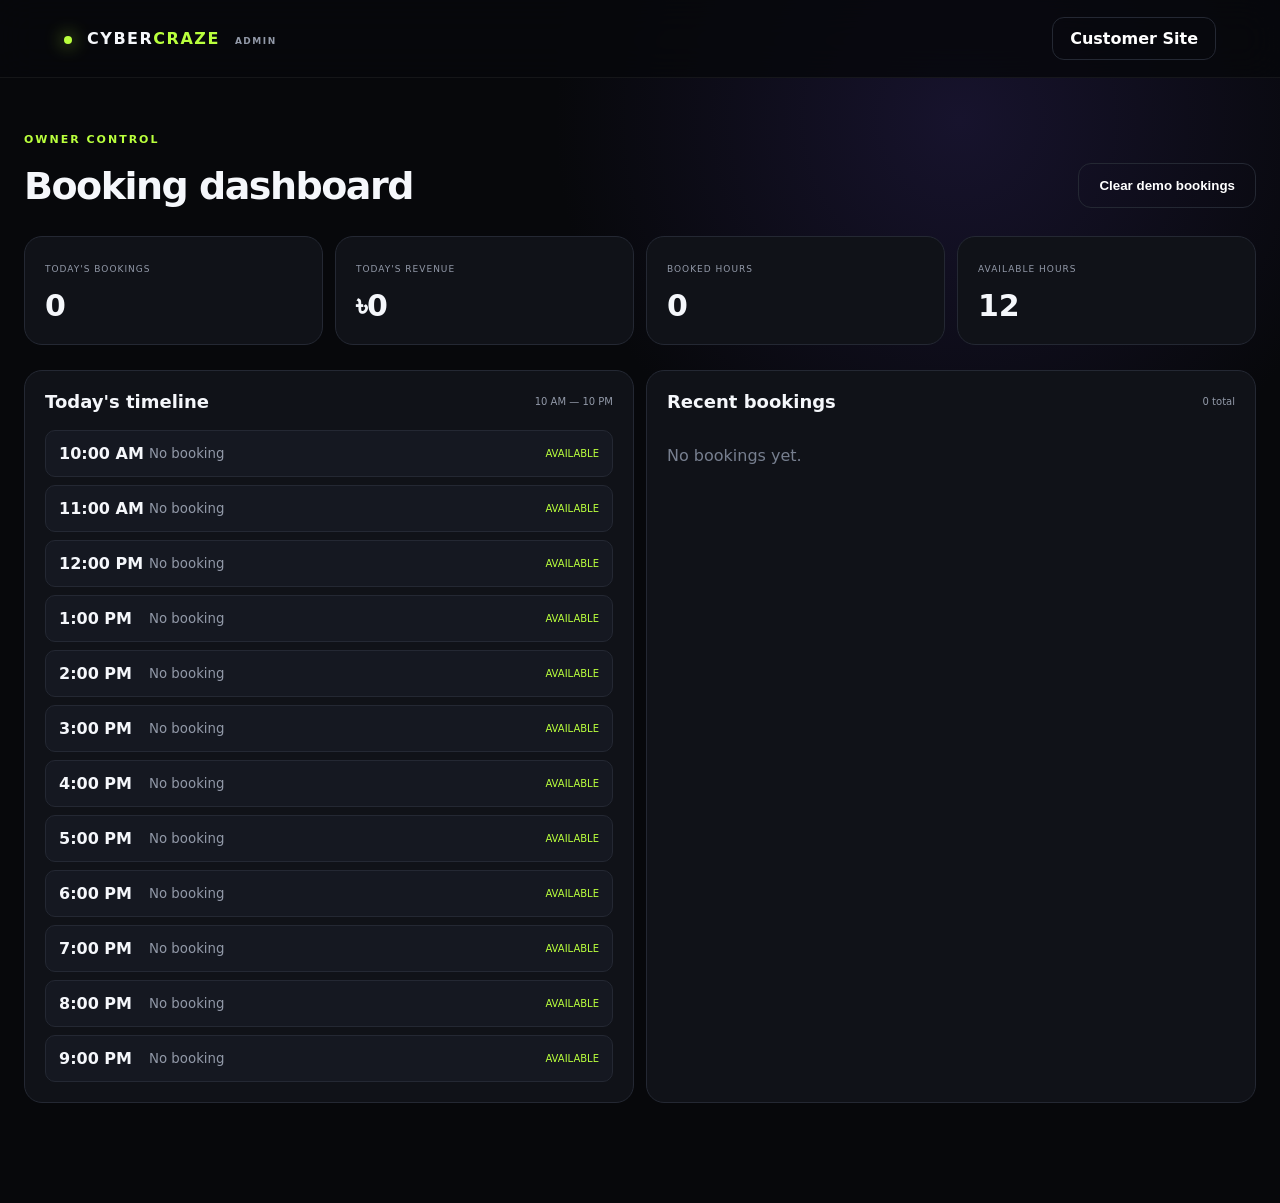
==== admin.html @ 1fd8e3d7 "Add files via upload" ====
<!DOCTYPE html>
<html lang="en">
<head>
  <meta charset="UTF-8">
  <meta name="viewport" content="width=device-width, initial-scale=1.0">
  <title>Admin Dashboard — CyberCraze</title>
  <link rel="stylesheet" href="assets/style.css">
</head>
<body>
  <nav class="nav">
    <a class="brand" href="index.html"><span class="brand-dot"></span> CYBER<span>CRAZE</span> <small>ADMIN</small></a>
    <a class="nav-cta" href="index.html">Customer Site</a>
  </nav>
  <main class="admin-page">
    <div class="section-head">
      <div><p class="eyebrow">OWNER CONTROL</p><h1>Booking dashboard</h1></div>
      <button class="btn ghost" id="clearDemo">Clear demo bookings</button>
    </div>
    <div class="metrics">
      <div class="metric"><small>TODAY'S BOOKINGS</small><strong id="mBookings">0</strong></div>
      <div class="metric"><small>TODAY'S REVENUE</small><strong id="mRevenue">৳0</strong></div>
      <div class="metric"><small>BOOKED HOURS</small><strong id="mHours">0</strong></div>
      <div class="metric"><small>AVAILABLE HOURS</small><strong id="mAvailable">12</strong></div>
    </div>
    <div class="admin-grid">
      <section class="panel">
        <div class="panel-head"><h2>Today's timeline</h2><span>10 AM — 10 PM</span></div>
        <div id="adminSlots" class="admin-slots"></div>
      </section>
      <section class="panel">
        <div class="panel-head"><h2>Recent bookings</h2><span id="bookingCount">0 total</span></div>
        <div id="bookingList" class="booking-list"></div>
      </section>
    </div>
  </main>
  <script src="assets/admin.js"></script>
</body>
</html>
---- assets/style.css ----
:root{--bg:#07080b;--panel:#101218;--panel2:#151821;--line:#242833;--text:#f5f7fb;--muted:#9299a8;--accent:#b9ff3d;--accent2:#7d5cff;--danger:#ff5263;--radius:20px}*{box-sizing:border-box}html{scroll-behavior:smooth}body{margin:0;background:radial-gradient(circle at 75% 10%,#17132d 0,transparent 28%),var(--bg);color:var(--text);font-family:Inter,ui-sans-serif,system-ui,-apple-system,Segoe UI,sans-serif}a{text-decoration:none;color:inherit}.nav{height:78px;display:flex;align-items:center;justify-content:space-between;padding:0 clamp(20px,5vw,80px);border-bottom:1px solid rgba(255,255,255,.06);position:sticky;top:0;z-index:10;background:rgba(7,8,11,.82);backdrop-filter:blur(18px)}.brand{font-weight:900;letter-spacing:1.5px}.brand span:not(.brand-dot){color:var(--accent)}.brand-dot{display:inline-block;width:8px;height:8px;background:var(--accent);border-radius:50%;margin-right:8px;box-shadow:0 0 18px var(--accent)}.brand small{color:var(--muted);font-size:9px;margin-left:8px}.nav-links{display:flex;gap:28px;align-items:center;color:#b8bdc9;font-size:14px}.nav-links a:hover{color:#fff}.nav-cta{border:1px solid var(--line);padding:11px 17px;border-radius:12px;font-weight:700;color:#fff}.nav-cta:hover{border-color:#555d6c}.hero{min-height:650px;padding:90px clamp(20px,7vw,110px);display:grid;grid-template-columns:1.15fr .85fr;gap:60px;align-items:center;position:relative;overflow:hidden}.hero-glow{position:absolute;width:500px;height:500px;background:#7d5cff22;filter:blur(100px);right:0;top:80px}.eyebrow{font-size:11px;letter-spacing:2px;color:var(--accent);font-weight:800;margin:0 0 18px}.hero h1,.booking-intro h1{font-size:clamp(48px,7vw,88px);line-height:.94;letter-spacing:-4px;margin:0 0 28px}.hero h1 span,.booking-intro h1 span{color:var(--accent)}.hero-text{max-width:590px;color:var(--muted);font-size:17px;line-height:1.7}.hero-actions{display:flex;gap:12px;margin:32px 0}.btn{display:inline-flex;align-items:center;justify-content:center;gap:14px;border:1px solid var(--line);border-radius:13px;padding:14px 20px;color:#fff;font-weight:800;cursor:pointer;background:transparent}.btn.primary{background:var(--accent);color:#080a07;border-color:var(--accent);box-shadow:0 0 30px #b9ff3d20}.btn.primary:hover{filter:brightness(1.06)}.btn.ghost:hover{background:#fff08}.mini-stats{display:flex;gap:30px;margin-top:38px}.mini-stats div{display:flex;flex-direction:column;gap:5px}.mini-stats strong{font-size:18px}.mini-stats small{font-size:9px;color:var(--muted);letter-spacing:1px}.hero-card{background:linear-gradient(145deg,#181a22,#0d0e13);border:1px solid var(--line);border-radius:28px;padding:26px;min-height:410px;display:flex;flex-direction:column;justify-content:space-between;box-shadow:0 30px 90px #0008}.card-top{font-size:10px;letter-spacing:1.5px;color:var(--muted)}.live-dot{display:inline-block;width:7px;height:7px;background:var(--accent);border-radius:50%;margin-right:7px;box-shadow:0 0 12px var(--accent)}.console-art{height:260px;display:flex;align-items:center;justify-content:center;font-size:100px;font-weight:1000;letter-spacing:-10px;color:#242833;text-shadow:0 0 50px #7d5cff44}.console-art span{color:var(--accent)}.hero-card-bottom{display:flex;justify-content:space-between;align-items:end;border-top:1px solid var(--line);padding-top:20px}.hero-card-bottom small{display:block;color:var(--muted);font-size:9px;letter-spacing:1px}.hero-card-bottom strong{font-size:20px}.hero-card-bottom a,.text-link{color:var(--accent);font-weight:800;font-size:13px}.section{padding:70px clamp(20px,7vw,110px)}.section-head{display:flex;justify-content:space-between;align-items:end;margin-bottom:28px}.section h2,.admin-page h1{font-size:38px;letter-spacing:-1.5px;margin:0}.slot-grid{display:grid;grid-template-columns:repeat(4,1fr);gap:10px}.slot{padding:20px;border:1px solid var(--line);background:var(--panel);border-radius:14px}.slot strong{display:block;margin-bottom:8px}.slot small{color:var(--muted)}.slot.available{border-color:#b9ff3d33}.slot.booked{opacity:.55}.slot-badge{float:right;font-size:9px;text-transform:uppercase;letter-spacing:1px;color:var(--accent)}.booked .slot-badge{color:var(--danger)}.feature-grid{padding:30px clamp(20px,7vw,110px) 100px;display:grid;grid-template-columns:repeat(3,1fr);gap:12px}.feature{border-top:1px solid var(--line);padding:28px 5px}.feature span{color:var(--accent);font-size:11px}.feature h3{font-size:21px;margin:18px 0 8px}.feature p{color:var(--muted);line-height:1.6;font-size:14px}footer{padding:25px clamp(20px,5vw,80px);border-top:1px solid var(--line);display:flex;justify-content:space-between;color:#707684;font-size:10px;letter-spacing:1px}.booking-page{max-width:1180px;margin:auto;padding:75px 24px 100px;display:grid;grid-template-columns:.7fr 1.3fr;gap:70px}.booking-intro p:not(.eyebrow){color:var(--muted);line-height:1.7}.booking-card{background:var(--panel);border:1px solid var(--line);border-radius:24px;padding:28px}.form-section{padding:0 0 27px;margin-bottom:27px;border-bottom:1px solid var(--line)}.form-section>label{display:block;color:#fff;font-weight:800;margin-bottom:15px;font-size:13px}.choice-row{display:flex;flex-wrap:wrap;gap:8px}.choice{padding:11px 15px;background:var(--panel2);border:1px solid var(--line);border-radius:10px;color:#bfc4ce;cursor:pointer}.choice.active{background:#b9ff3d12;border-color:var(--accent);color:var(--accent)}.time-grid{display:grid;grid-template-columns:repeat(4,1fr);gap:8px}.time{padding:12px 5px;border:1px solid var(--line);background:var(--panel2);border-radius:10px;color:#cbd0da;cursor:pointer;text-align:center;font-size:13px}.time.active{border-color:var(--accent);color:var(--accent);background:#b9ff3d12}.time.disabled{opacity:.3;cursor:not-allowed;text-decoration:line-through}.player-options{display:grid;grid-template-columns:1fr 1fr;gap:10px}.player-card{background:var(--panel2);border:1px solid var(--line);border-radius:15px;color:#fff;padding:15px;text-align:left;cursor:pointer}.player-card.active{border-color:var(--accent);background:#b9ff3d0d}.player-card b{font-size:27px;display:block}.player-card span{display:block;color:var(--muted);font-size:12px;margin:2px 0 10px}.player-card strong{font-size:12px}.customer-info{display:grid;gap:10px}.customer-info label{grid-column:1/-1}.customer-info input{background:var(--panel2);border:1px solid var(--line);border-radius:10px;padding:14px;color:#fff;outline:none}.customer-info input:focus{border-color:#687080}.summary{background:#0b0d12;border:1px solid var(--line);border-radius:15px;padding:16px;margin-bottom:12px}.summary div{display:flex;justify-content:space-between;padding:6px 0;color:var(--muted);font-size:13px}.summary strong{color:#fff}.summary .total{border-top:1px solid var(--line);margin-top:8px;padding-top:15px}.summary .total strong{font-size:25px;color:var(--accent)}.full{width:100%}.form-note{color:#737a89;text-align:center;font-size:10px;margin:12px 0 0}.modal{position:fixed;inset:0;background:#000b;display:grid;place-items:center;padding:20px;z-index:20}.modal.hidden{display:none}.modal-card{background:#11131a;border:1px solid var(--line);border-radius:24px;padding:38px;max-width:430px;width:100%;text-align:center}.success-icon{width:58px;height:58px;border-radius:50%;background:#b9ff3d18;color:var(--accent);border:1px solid #b9ff3d55;display:grid;place-items:center;margin:0 auto 20px;font-size:28px}.modal-card h2{font-size:34px;margin:0 0 10px}.modal-card p:not(.eyebrow){color:var(--muted);line-height:1.6}.admin-page{max-width:1350px;margin:auto;padding:55px 24px 100px}.metrics{display:grid;grid-template-columns:repeat(4,1fr);gap:12px;margin:25px 0}.metric,.panel{background:var(--panel);border:1px solid var(--line);border-radius:18px;padding:20px}.metric small{color:var(--muted);font-size:9px;letter-spacing:1px}.metric strong{display:block;font-size:30px;margin-top:12px}.admin-grid{display:grid;grid-template-columns:1fr 1fr;gap:12px}.panel-head{display:flex;justify-content:space-between;align-items:center;margin-bottom:18px}.panel-head h2{font-size:18px;margin:0}.panel-head span{font-size:10px;color:var(--muted)}.admin-slots{display:grid;gap:8px}.admin-slot{display:grid;grid-template-columns:90px 1fr auto;align-items:center;padding:13px;background:var(--panel2);border-radius:10px;border:1px solid var(--line)}.admin-slot small{color:var(--muted)}.admin-slot .status{font-size:10px;color:var(--accent);text-align:right}.admin-slot.booked .status{color:var(--danger)}.booking-list{display:grid;gap:8px}.booking-row{padding:14px;background:var(--panel2);border-radius:10px;border:1px solid var(--line)}.booking-row .top{display:flex;justify-content:space-between}.booking-row strong{font-size:13px}.booking-row small{display:block;color:var(--muted);margin-top:6px}.booking-row .amount{color:var(--accent);font-weight:800}@media(max-width:850px){.hero,.booking-page{grid-template-columns:1fr}.hero{padding-top:55px}.hero-card{min-height:330px}.slot-grid{grid-template-columns:repeat(2,1fr)}.feature-grid{grid-template-columns:1fr}.admin-grid{grid-template-columns:1fr}.metrics{grid-template-columns:repeat(2,1fr)}.nav-links{display:none}.booking-page{gap:35px}.hero h1,.booking-intro h1{letter-spacing:-2.5px}}@media(max-width:480px){.slot-grid{grid-template-columns:1fr}.time-grid{grid-template-columns:repeat(3,1fr)}footer{flex-direction:column;gap:10px}.metrics{grid-template-columns:1fr 1fr}.mini-stats{gap:15px}.mini-stats strong{font-size:15px}}
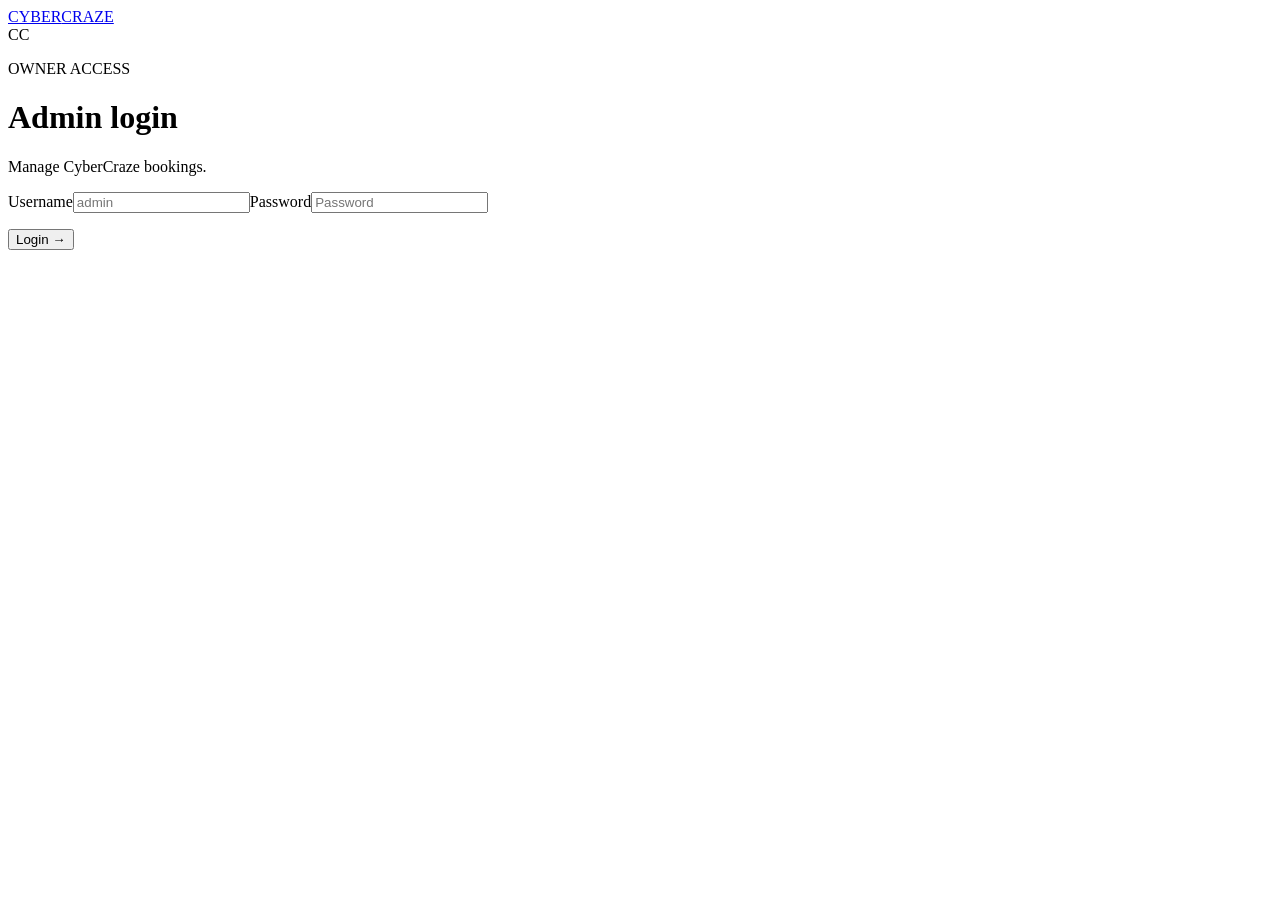
==== commit 689cb87f: "Add files via upload" ====
--- a/admin.html
+++ b/admin.html
@@ -1,38 +1 @@
-<!DOCTYPE html>
-<html lang="en">
-<head>
-  <meta charset="UTF-8">
-  <meta name="viewport" content="width=device-width, initial-scale=1.0">
-  <title>Admin Dashboard — CyberCraze</title>
-  <link rel="stylesheet" href="assets/style.css">
-</head>
-<body>
-  <nav class="nav">
-    <a class="brand" href="index.html"><span class="brand-dot"></span> CYBER<span>CRAZE</span> <small>ADMIN</small></a>
-    <a class="nav-cta" href="index.html">Customer Site</a>
-  </nav>
-  <main class="admin-page">
-    <div class="section-head">
-      <div><p class="eyebrow">OWNER CONTROL</p><h1>Booking dashboard</h1></div>
-      <button class="btn ghost" id="clearDemo">Clear demo bookings</button>
-    </div>
-    <div class="metrics">
-      <div class="metric"><small>TODAY'S BOOKINGS</small><strong id="mBookings">0</strong></div>
-      <div class="metric"><small>TODAY'S REVENUE</small><strong id="mRevenue">৳0</strong></div>
-      <div class="metric"><small>BOOKED HOURS</small><strong id="mHours">0</strong></div>
-      <div class="metric"><small>AVAILABLE HOURS</small><strong id="mAvailable">12</strong></div>
-    </div>
-    <div class="admin-grid">
-      <section class="panel">
-        <div class="panel-head"><h2>Today's timeline</h2><span>10 AM — 10 PM</span></div>
-        <div id="adminSlots" class="admin-slots"></div>
-      </section>
-      <section class="panel">
-        <div class="panel-head"><h2>Recent bookings</h2><span id="bookingCount">0 total</span></div>
-        <div id="bookingList" class="booking-list"></div>
-      </section>
-    </div>
-  </main>
-  <script src="assets/admin.js"></script>
-</body>
-</html>+<!doctype html><html><head><meta charset="utf-8"><meta name="viewport" content="width=device-width,initial-scale=1"><title>Admin Login — CyberCraze</title><link rel="stylesheet" href="assets/style.css"></head><body><nav class="nav"><a class="brand" href="index.html"><span class="brand-dot"></span> CYBER<span>CRAZE</span></a></nav><main class="login-page"><div class="login-card"><div class="login-mark">CC</div><p class="eyebrow">OWNER ACCESS</p><h1>Admin login</h1><p class="login-sub">Manage CyberCraze bookings.</p><form id="loginForm"><label>Username</label><input id="username" required placeholder="admin"><label>Password</label><input id="password" type="password" required placeholder="Password"><p id="loginError" class="login-error"></p><button class="btn primary full">Login →</button></form></div></main><script src="assets/supabase-config.js"></script><script src="assets/admin-login.js"></script></body></html>
